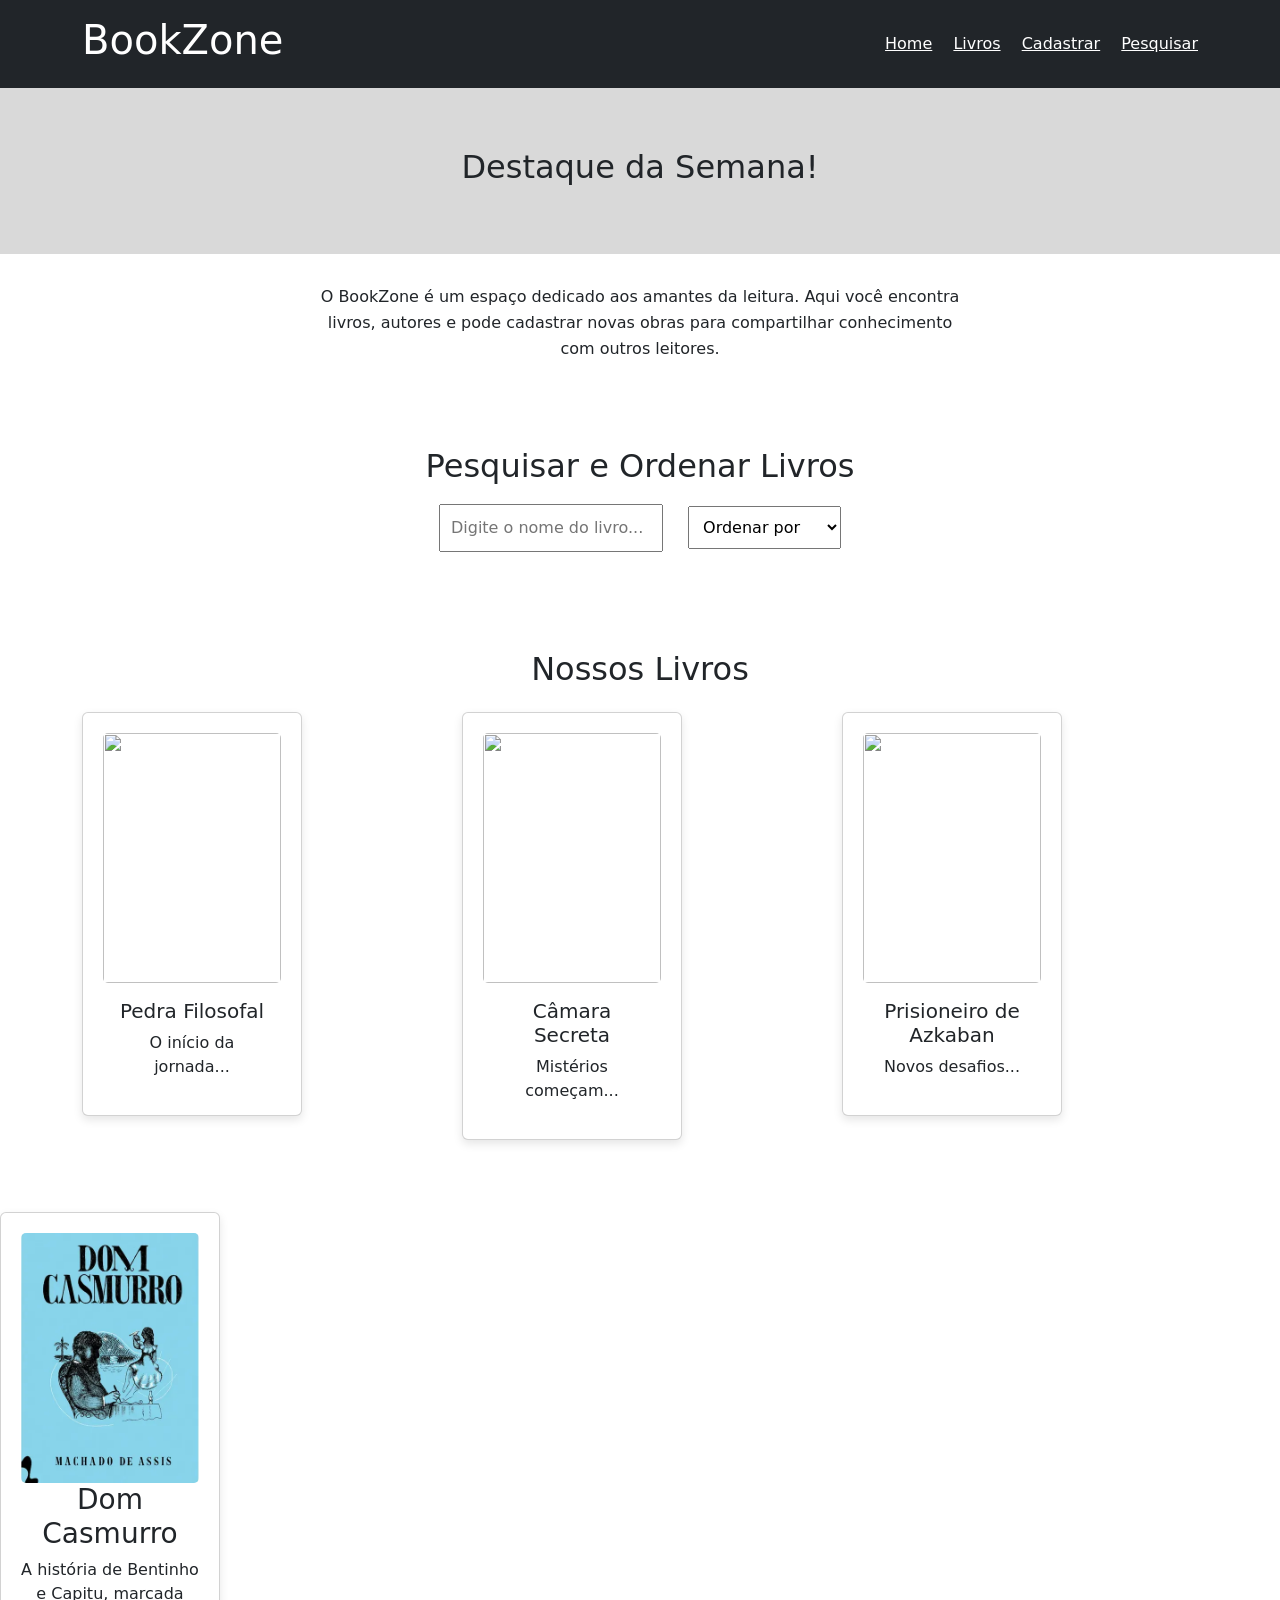
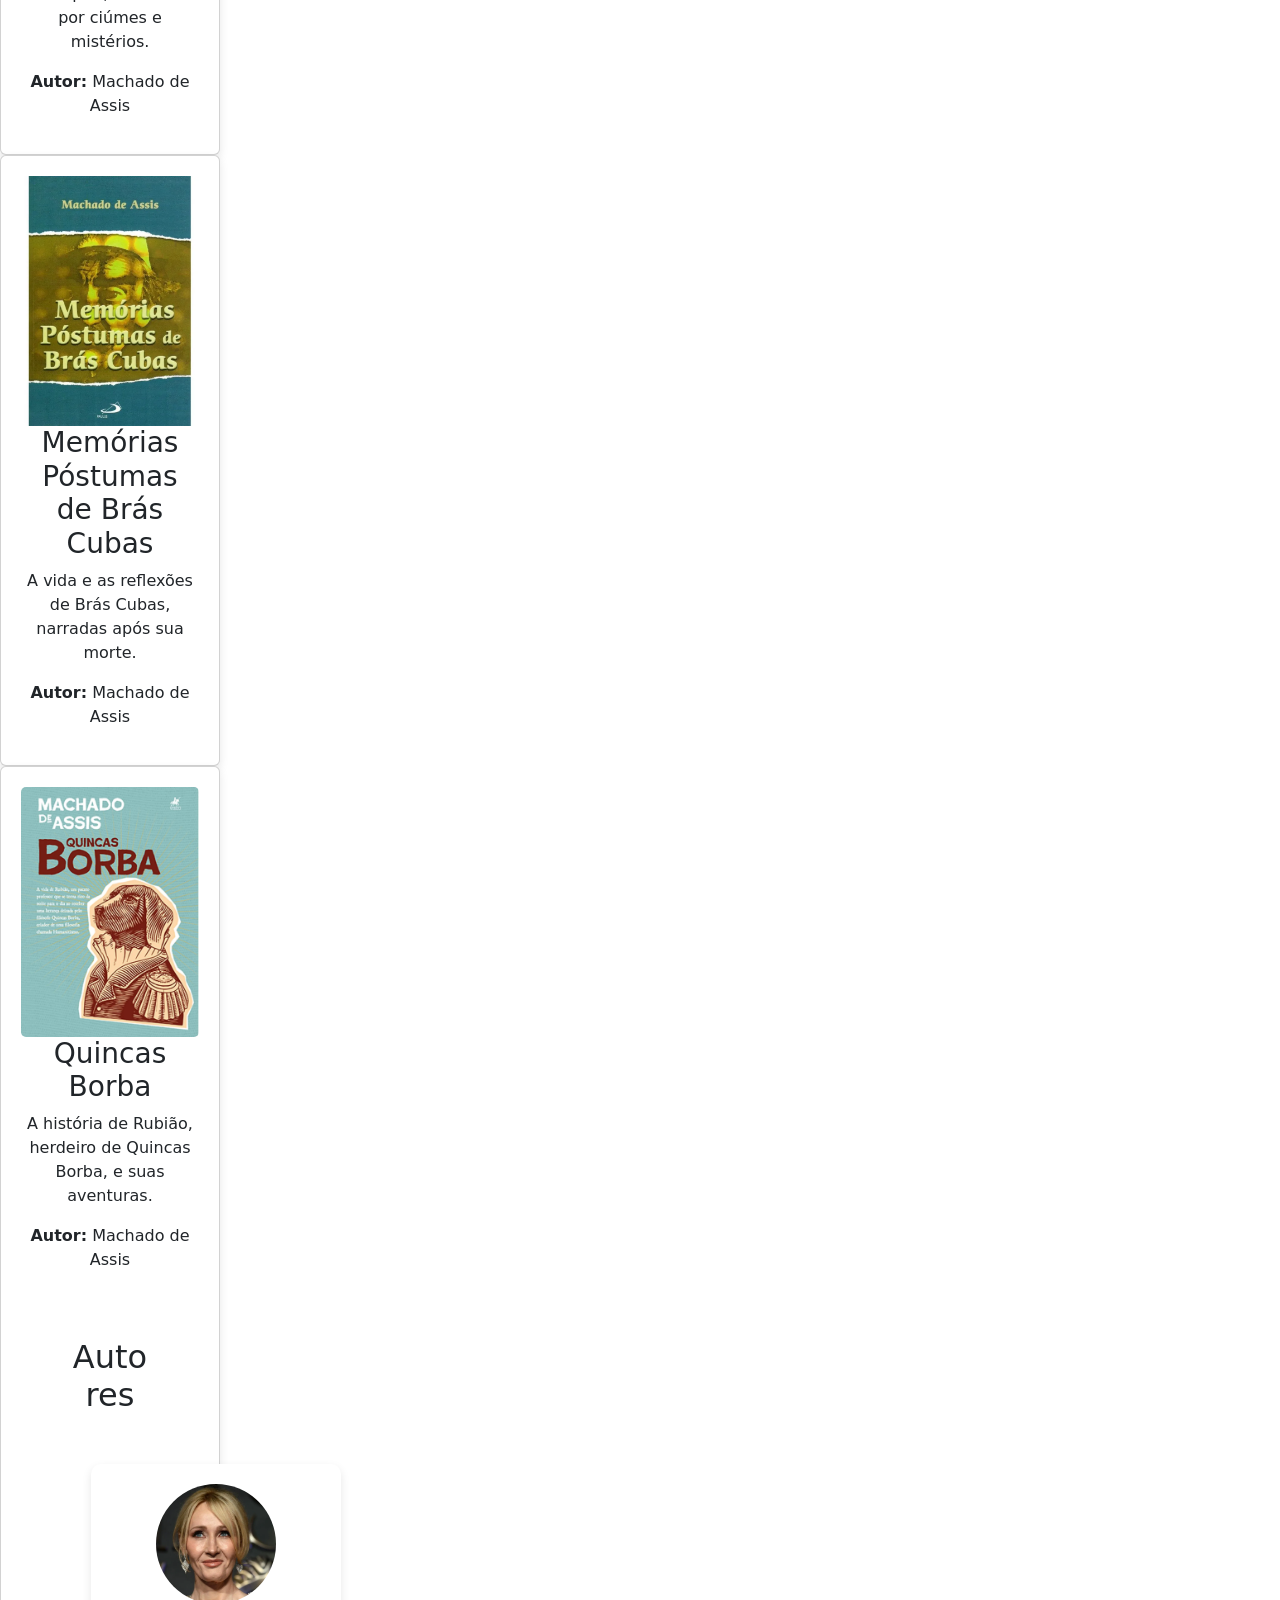
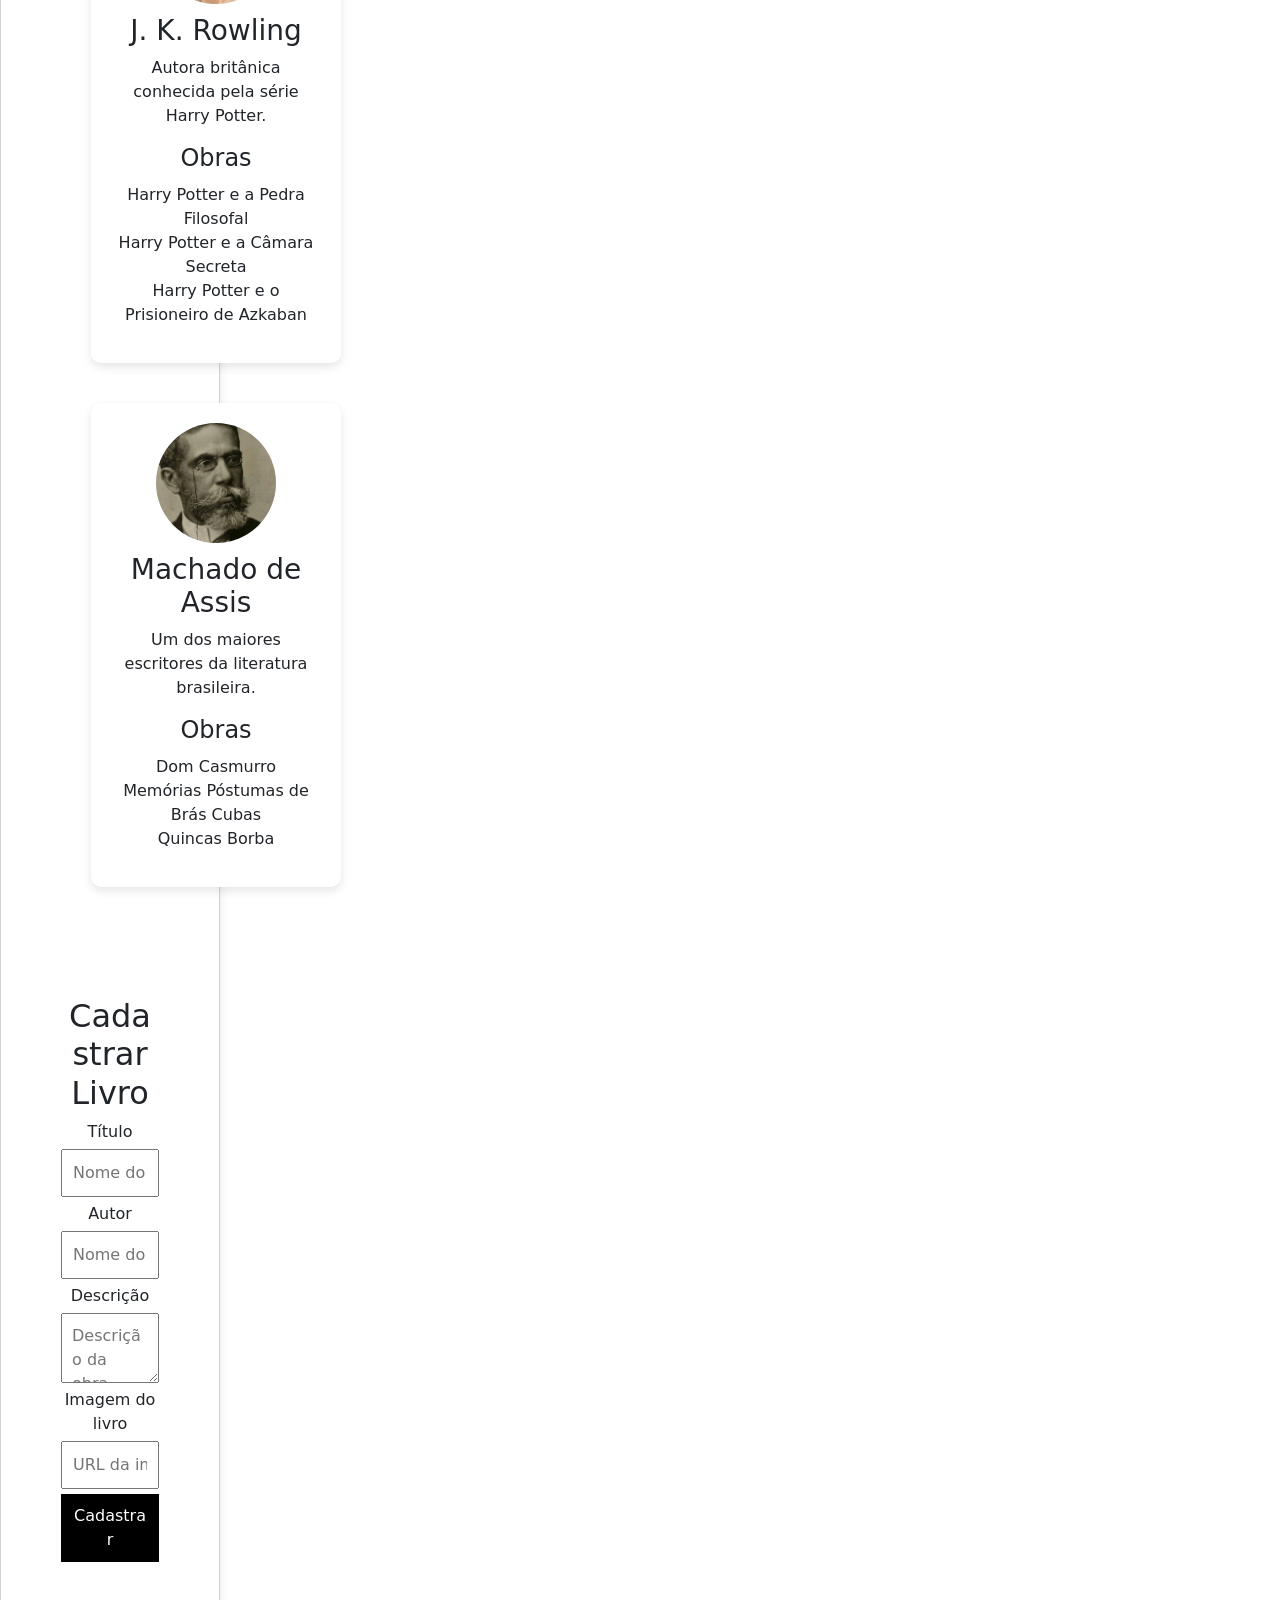
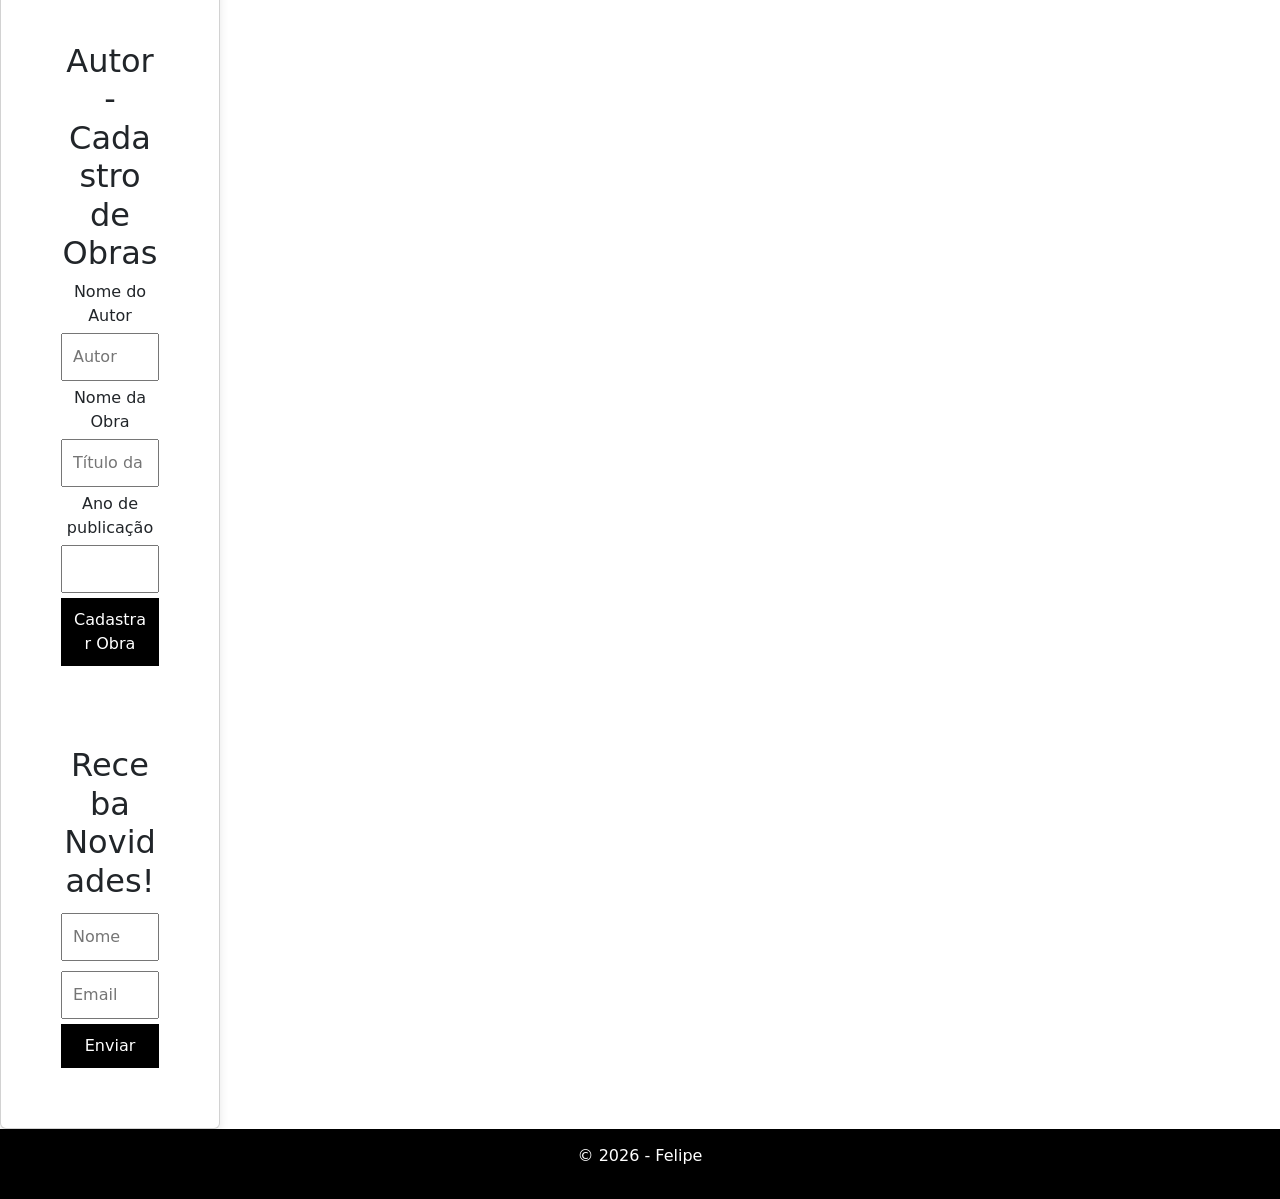
==== public/index.html @ 8b29933b "Versão responsiva com Bootstrap" ====
<!DOCTYPE html>
<html lang="pt-br">

<head>
    <meta charset="UTF-8">
    <meta name="viewport" content="width=device-width, initial-scale=1.0">
    <title>BookZone</title>

    <link rel="stylesheet" href="style.css">
    
</head>
    <link href="https://cdn.jsdelivr.net/npm/bootstrap@5.3.2/dist/css/bootstrap.min.css" rel="stylesheet">
<body>

    <header class="bg-dark text-white p-3">
        <div class="container d-flex justify-content-between align-items-center">
        <h1>BookZone</h1>

            <nav>
                <a href="#" class="text-white me-3">Home</a>
                <a href="#livros" class="text-white me-3">Livros</a>
                <a href="#cadastro" class="text-white me-3">Cadastrar</a>
                <a href="#pesquisa" class="text-white">Pesquisar</a>
            </nav>
        </div>
    </header>

    <main>

        <section class="banner">
            <h2>Destaque da Semana!</h2>
        </section>

        <section class="intro">
            <p>
            O BookZone é um espaço dedicado aos amantes da leitura.
            Aqui você encontra livros, autores e pode cadastrar novas obras
            para compartilhar conhecimento com outros leitores.
            </p>
        </section>


        <!-- PESQUISA E ORDENAÇÃO -->

        <section id="pesquisa" class="pesquisa">

            <h2>Pesquisar e Ordenar Livros</h2>

            <input type="text" placeholder="Digite o nome do livro...">

            <select>
                <option>Ordenar por</option>
                <option>Título</option>
                <option>Autor</option>
                <option>Mais recentes</option>
            </select>

        </section>


        <!-- LISTA DE LIVROS -->

        <section class="container my-5">
    <h2 class="text-center mb-4">Nossos Livros</h2>

    <div class="row">

        <div class="col-md-4 mb-4">
            <div class="card">
                <img src="img/apedrafilosofal.png" class="card-img-top">
                <div class="card-body">
                    <h5 class="card-title">Pedra Filosofal</h5>
                    <p class="card-text">O início da jornada...</p>
                </div>
            </div>
        </div>

        <div class="col-md-4 mb-4">
            <div class="card">
                <img src="img/camarasecreta.png" class="card-img-top">
                <div class="card-body">
                    <h5 class="card-title">Câmara Secreta</h5>
                    <p class="card-text">Mistérios começam...</p>
                </div>
            </div>
        </div>

        <div class="col-md-4 mb-4">
            <div class="card">
                <img src="img/prisioneiro.png" class="card-img-top">
                <div class="card-body">
            <h5 class="card-title">Prisioneiro de Azkaban</h5>
            <p class="card-text">Novos desafios...</p>
            </div>
        </div>
    </div>

</div>
</section>

            </article>

            <article class="card">

                <img src="domcasmurro.png" alt="Dom Casmurro">

                <h3>Dom Casmurro</h3>

                <p>
                    A história de Bentinho e Capitu, marcada por ciúmes e mistérios.
                </p>

                <p><strong>Autor:</strong> Machado de Assis</p>

            </article>

            <article class="card">

                <img src="memoriaspostumas.png" alt="Memórias Póstumas de Brás Cubas">

                <h3>Memórias Póstumas de Brás Cubas</h3>

                <p>
                    A vida e as reflexões de Brás Cubas, narradas após sua morte.
                </p>

                <p><strong>Autor:</strong> Machado de Assis</p>

            </article>

            <article class="card">

                <img src="quincasborba.png" alt="Quincas Borba">

                <h3>Quincas Borba</h3>

                <p>
                    A história de Rubião, herdeiro de Quincas Borba, e suas aventuras.
                </p>

                <p><strong>Autor:</strong> Machado de Assis</p>

        </section>

        <section id="autores" class="autores">

	<h2>Autores</h2>

	<div class="autor-card">

		<img src="j.-k.-rowling.png" alt="J. K. Rowling">

		<h3>J. K. Rowling</h3>

		<p>
			Autora britânica conhecida pela série Harry Potter.
		</p>

		<h4>Obras</h4>

		<ul>
			<li>Harry Potter e a Pedra Filosofal</li>
			<li>Harry Potter e a Câmara Secreta</li>
			<li>Harry Potter e o Prisioneiro de Azkaban</li>
		</ul>

	</div>


	<div class="autor-card">

		<img src="machadodeassis.png" alt="Machado de Assis">

		<h3>Machado de Assis</h3>

		<p>
			Um dos maiores escritores da literatura brasileira.
		</p>

		<h4>Obras</h4>

		<ul>
			<li>Dom Casmurro</li>
			<li>Memórias Póstumas de Brás Cubas</li>
			<li>Quincas Borba</li>
		</ul>

	</div>

</section>


        <!-- CADASTRO DE LIVRO -->

        <section id="cadastro" class="cadastro">

            <h2>Cadastrar Livro</h2>

            <form>

                <label>Título</label>
                <input type="text" placeholder="Nome do livro">

                <label>Autor</label>
                <input type="text" placeholder="Nome do autor">

                <label>Descrição</label>
                <textarea placeholder="Descrição da obra"></textarea>

                <label>Imagem do livro</label>
                <input type="text" placeholder="URL da imagem">

                <button type="submit">Cadastrar</button>

            </form>

        </section>


        <!-- AUTOR CADASTRAR OBRAS -->

        <section class="autor">

            <h2>Autor - Cadastro de Obras</h2>

            <form>

                <label>Nome do Autor</label>
                <input type="text" placeholder="Autor">

                <label>Nome da Obra</label>
                <input type="text" placeholder="Título da obra">

                <label>Ano de publicação</label>
                <input type="number">

                <button type="submit">Cadastrar Obra</button>

            </form>

        </section>


        <!-- NEWSLETTER -->

        <section class="formulario">

            <h2>Receba Novidades!</h2>

            <form>

                <input type="text" placeholder="Nome">

                <input type="email" placeholder="Email">

                <button type="submit">Enviar</button>

            </form>

        </section>

    </main>


    <footer class="footer">
        <p>© 2026 - Felipe</p>
    </footer>

    <script src="https://cdn.jsdelivr.net/npm/bootstrap@5.3.2/dist/js/bootstrap.bundle.min.js"></script>
</body>

</html>
---- public/style.css ----
/* RESET */

*{
    margin:0;
    padding:0;
    box-sizing:border-box;
}

/* BODY */

body{
    font-family: Arial, Helvetica, sans-serif;
    background:#f5f5f5;
}

/* HEADER */

.header{
    background:black;
    color:white;
    padding:20px 40px;

    display:flex;
    justify-content:space-between;
    align-items:center;
    flex-wrap:wrap;
}

.nav{
    display:flex;
}

.nav a{
    color:white;
    text-decoration:none;
    margin-left:20px;
    font-weight:bold;
}

.nav a:hover{
    color:gold;
}

/* BANNER */

.banner{
    background:#d9d9d9;
    padding:60px;
    text-align:center;
}

.intro{
    max-width:700px;
    margin:auto;
    padding:30px 20px;
    text-align:center;
    font-size:16px;
    line-height:1.6;
}

/* PESQUISA */

.pesquisa{
    padding:40px;
    text-align:center;
}

.pesquisa input,
.pesquisa select{
    padding:10px;
    margin:10px;
}

/* LIVROS */

.titulo-livros{
    text-align:center;
    margin-top:40px;
}

.books{
    display:flex;
    justify-content:center;
    gap:40px;
    padding:40px;
    flex-wrap:wrap;
}

.card{
    background:white;
    padding:20px;
    width:220px;
    text-align:center;
    border-radius:10px;

    box-shadow:0 4px 10px rgba(0,0,0,0.1);
}

.card img{
    width:100%;
    height:250px;
    object-fit:cover;
    border-radius:5px;
}

/* AUTORES */

.autores{
    padding:50px;
    text-align:center;
}

.autores h2{
    margin-bottom:30px;
}

.autor-card{
    background:white;
    width:250px;
    padding:20px;
    margin:20px;
    display:inline-block;
    border-radius:10px;

    box-shadow:0 4px 10px rgba(0,0,0,0.1);
}

.autor-card img{
    width:120px;
    height:120px;
    border-radius:50%;
    object-fit:cover;
    margin-bottom:10px;
}

.autor-card ul{
    list-style:none;
    padding:0;
    margin-top:10px;
}

/* CADASTRO */

.cadastro{
    padding:40px;
}

.cadastro form{
    display:flex;
    flex-direction:column;
    max-width:400px;
    margin:auto;
}

.cadastro input,
.cadastro textarea{
    margin:5px 0;
    padding:10px;
}

/* AUTOR */

.autor{
    padding:40px;
}

.autor form{
    display:flex;
    flex-direction:column;
    max-width:400px;
    margin:auto;
}

.autor input{
    margin:5px 0;
    padding:10px;
}

/* NEWSLETTER */

.formulario{
    padding:40px;
}

.formulario form{
    display:flex;
    flex-direction:column;
    max-width:400px;
    margin:auto;
}

.formulario input{
    margin:5px 0;
    padding:10px;
}

/* BOTÕES */

button{
    margin-top:10px;
    padding:10px;
    background:black;
    color:white;
    border:none;
    cursor:pointer;
}

button:hover{
    background:#333;
}

/* FOOTER */

.footer{
    background:black;
    color:white;
    text-align:center;
    padding:15px;
}

/* RESPONSIVIDADE */

@media (max-width:768px){

/* HEADER */

.header{
    flex-direction:column;
    text-align:center;
}

.card{
    width:90%;
}

.nav{
    margin-top:10px;
    flex-direction:column;
}

.nav a{
    margin:10px 0;
}

/* LIVROS */

.books{
    flex-direction:column;
    align-items:center;
}

/* AUTORES */

.autor-card{
    display:block;
    margin:20px auto;
}

/* FORMULÁRIOS */

.cadastro form,
.autor form,
.formulario form{
    max-width:100%;
}

/* BANNER */

.banner{
    padding:40px 20px;
    font-size:20px;
}

.pesquisa input,
.pesquisa select{
    width:90%;
    max-width:400px;
}

}
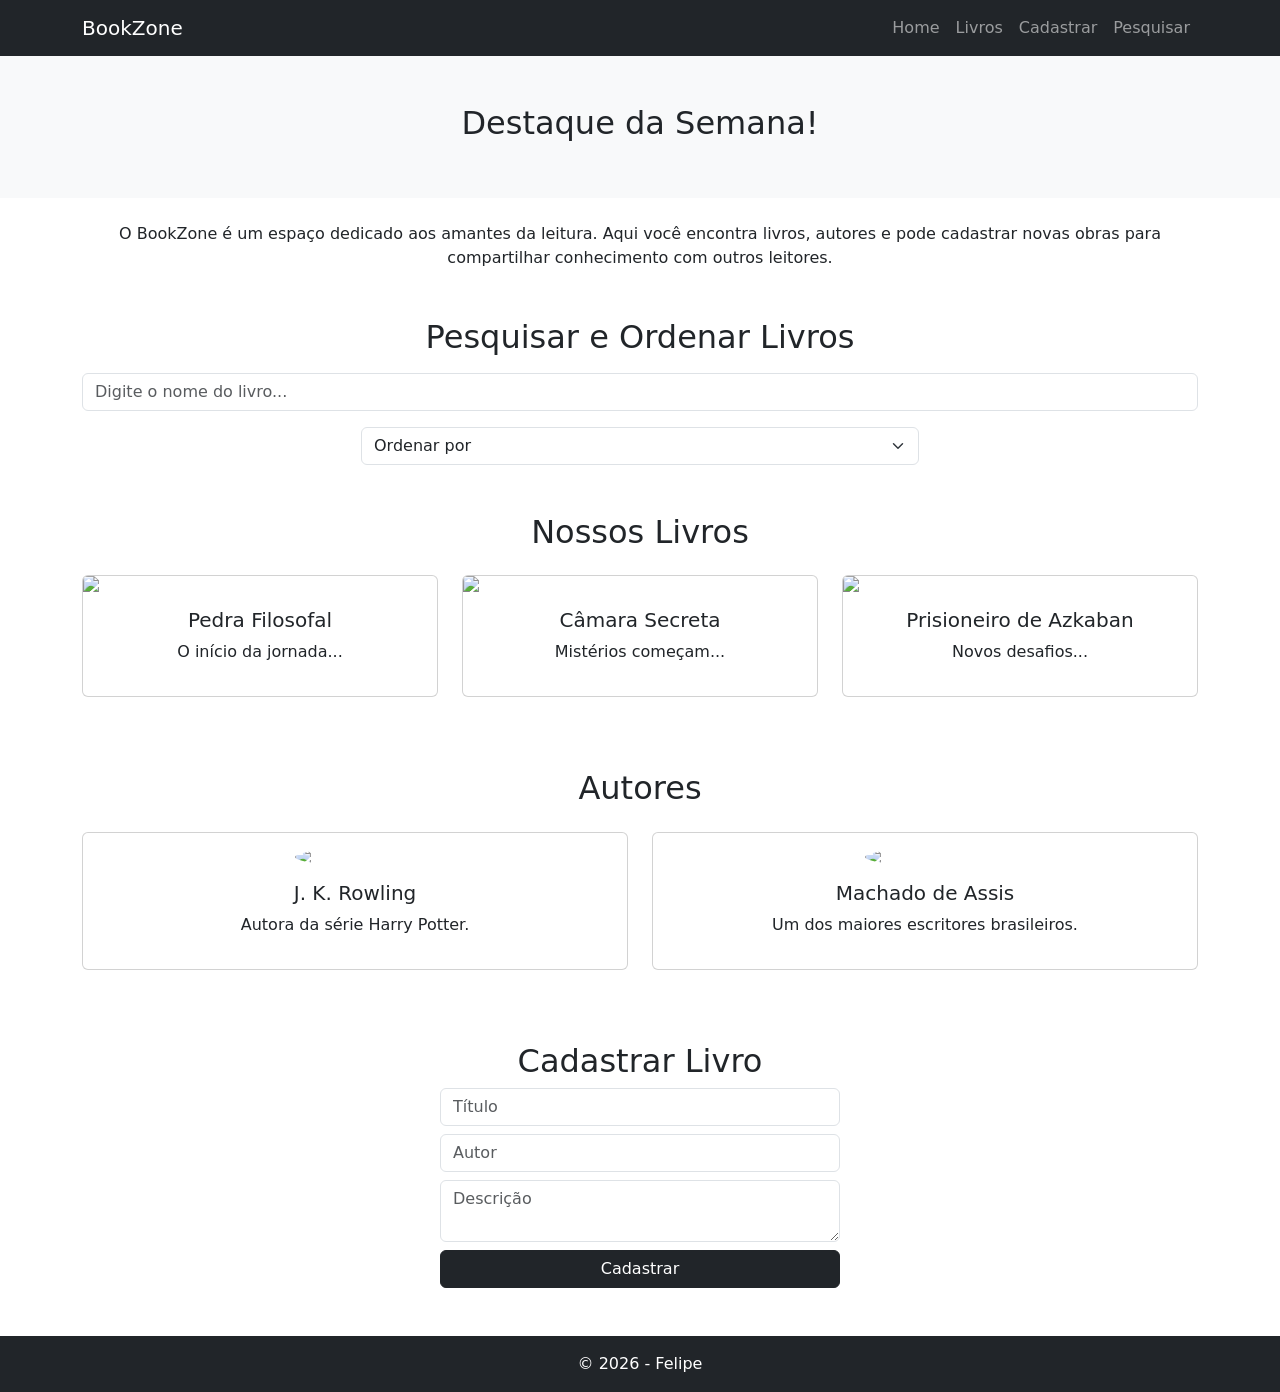
==== commit e4a697ef: "Refatoração para Bootstrap - versão responsiva v2.0" ====
--- a/public/index.html
+++ b/public/index.html
@@ -6,267 +6,146 @@
     <meta name="viewport" content="width=device-width, initial-scale=1.0">
     <title>BookZone</title>
 
-    <link rel="stylesheet" href="style.css">
-    
+    <link href="https://cdn.jsdelivr.net/npm/bootstrap@5.3.2/dist/css/bootstrap.min.css" rel="stylesheet">
 </head>
-    <link href="https://cdn.jsdelivr.net/npm/bootstrap@5.3.2/dist/css/bootstrap.min.css" rel="stylesheet">
+
 <body>
 
-    <header class="bg-dark text-white p-3">
-        <div class="container d-flex justify-content-between align-items-center">
-        <h1>BookZone</h1>
+<!-- HEADER RESPONSIVO -->
+<nav class="navbar navbar-expand-lg navbar-dark bg-dark">
+    <div class="container">
+        <a class="navbar-brand" href="#">BookZone</a>
 
-            <nav>
-                <a href="#" class="text-white me-3">Home</a>
-                <a href="#livros" class="text-white me-3">Livros</a>
-                <a href="#cadastro" class="text-white me-3">Cadastrar</a>
-                <a href="#pesquisa" class="text-white">Pesquisar</a>
-            </nav>
+        <!-- botão mobile -->
+        <button class="navbar-toggler" type="button" data-bs-toggle="collapse" data-bs-target="#menu">
+            <span class="navbar-toggler-icon"></span>
+        </button>
+
+        <div class="collapse navbar-collapse" id="menu">
+            <ul class="navbar-nav ms-auto">
+                <li class="nav-item"><a class="nav-link" href="#">Home</a></li>
+                <li class="nav-item"><a class="nav-link" href="#livros">Livros</a></li>
+                <li class="nav-item"><a class="nav-link" href="#cadastro">Cadastrar</a></li>
+                <li class="nav-item"><a class="nav-link" href="#pesquisa">Pesquisar</a></li>
+            </ul>
         </div>
-    </header>
+    </div>
+</nav>
 
-    <main>
+<main>
 
-        <section class="banner">
-            <h2>Destaque da Semana!</h2>
-        </section>
+<!-- BANNER -->
+<section class="bg-light text-center p-5">
+    <h2>Destaque da Semana!</h2>
+</section>
 
-        <section class="intro">
-            <p>
-            O BookZone é um espaço dedicado aos amantes da leitura.
-            Aqui você encontra livros, autores e pode cadastrar novas obras
-            para compartilhar conhecimento com outros leitores.
-            </p>
-        </section>
+<!-- INTRO -->
+<section class="container text-center my-4">
+    <p>
+        O BookZone é um espaço dedicado aos amantes da leitura.
+        Aqui você encontra livros, autores e pode cadastrar novas obras
+        para compartilhar conhecimento com outros leitores.
+    </p>
+</section>
 
+<!-- PESQUISA -->
+<section id="pesquisa" class="container text-center my-5">
+    <h2>Pesquisar e Ordenar Livros</h2>
 
-        <!-- PESQUISA E ORDENAÇÃO -->
+    <input class="form-control my-3" placeholder="Digite o nome do livro...">
 
-        <section id="pesquisa" class="pesquisa">
+    <select class="form-select w-50 mx-auto">
+        <option>Ordenar por</option>
+        <option>Título</option>
+        <option>Autor</option>
+        <option>Mais recentes</option>
+    </select>
+</section>
 
-            <h2>Pesquisar e Ordenar Livros</h2>
-
-            <input type="text" placeholder="Digite o nome do livro...">
-
-            <select>
-                <option>Ordenar por</option>
-                <option>Título</option>
-                <option>Autor</option>
-                <option>Mais recentes</option>
-            </select>
-
-        </section>
-
-
-        <!-- LISTA DE LIVROS -->
-
-        <section class="container my-5">
+<!-- LIVROS -->
+<section id="livros" class="container my-5">
     <h2 class="text-center mb-4">Nossos Livros</h2>
 
     <div class="row">
 
         <div class="col-md-4 mb-4">
-            <div class="card">
+            <div class="card h-100">
                 <img src="img/apedrafilosofal.png" class="card-img-top">
-                <div class="card-body">
-                    <h5 class="card-title">Pedra Filosofal</h5>
-                    <p class="card-text">O início da jornada...</p>
+                <div class="card-body text-center">
+                    <h5>Pedra Filosofal</h5>
+                    <p>O início da jornada...</p>
                 </div>
             </div>
         </div>
 
         <div class="col-md-4 mb-4">
-            <div class="card">
+            <div class="card h-100">
                 <img src="img/camarasecreta.png" class="card-img-top">
-                <div class="card-body">
-                    <h5 class="card-title">Câmara Secreta</h5>
-                    <p class="card-text">Mistérios começam...</p>
+                <div class="card-body text-center">
+                    <h5>Câmara Secreta</h5>
+                    <p>Mistérios começam...</p>
                 </div>
             </div>
         </div>
 
         <div class="col-md-4 mb-4">
-            <div class="card">
-                <img src="img/prisioneiro.png" class="card-img-top">
-                <div class="card-body">
-            <h5 class="card-title">Prisioneiro de Azkaban</h5>
-            <p class="card-text">Novos desafios...</p>
+            <div class="card h-100">
+                <img src="img/prisioneiroazkaban.png" class="card-img-top">
+                <div class="card-body text-center">
+                    <h5>Prisioneiro de Azkaban</h5>
+                    <p>Novos desafios...</p>
+                </div>
             </div>
         </div>
+
     </div>
-
-</div>
 </section>
 
-            </article>
+<!-- AUTORES -->
+<section class="container my-5">
+    <h2 class="text-center mb-4">Autores</h2>
 
-            <article class="card">
+    <div class="row">
 
-                <img src="domcasmurro.png" alt="Dom Casmurro">
+        <div class="col-md-6 mb-4">
+            <div class="card text-center p-3">
+                <img src="img/j.-k.-rowling.png" class="rounded-circle mx-auto mb-3" style="width:120px;">
+                <h5>J. K. Rowling</h5>
+                <p>Autora da série Harry Potter.</p>
+            </div>
+        </div>
 
-                <h3>Dom Casmurro</h3>
+        <div class="col-md-6 mb-4">
+            <div class="card text-center p-3">
+                <img src="img/machadodeassis.png" class="rounded-circle mx-auto mb-3" style="width:120px;">
+                <h5>Machado de Assis</h5>
+                <p>Um dos maiores escritores brasileiros.</p>
+            </div>
+        </div>
 
-                <p>
-                    A história de Bentinho e Capitu, marcada por ciúmes e mistérios.
-                </p>
-
-                <p><strong>Autor:</strong> Machado de Assis</p>
-
-            </article>
-
-            <article class="card">
-
-                <img src="memoriaspostumas.png" alt="Memórias Póstumas de Brás Cubas">
-
-                <h3>Memórias Póstumas de Brás Cubas</h3>
-
-                <p>
-                    A vida e as reflexões de Brás Cubas, narradas após sua morte.
-                </p>
-
-                <p><strong>Autor:</strong> Machado de Assis</p>
-
-            </article>
-
-            <article class="card">
-
-                <img src="quincasborba.png" alt="Quincas Borba">
-
-                <h3>Quincas Borba</h3>
-
-                <p>
-                    A história de Rubião, herdeiro de Quincas Borba, e suas aventuras.
-                </p>
-
-                <p><strong>Autor:</strong> Machado de Assis</p>
-
-        </section>
-
-        <section id="autores" class="autores">
-
-	<h2>Autores</h2>
-
-	<div class="autor-card">
-
-		<img src="j.-k.-rowling.png" alt="J. K. Rowling">
-
-		<h3>J. K. Rowling</h3>
-
-		<p>
-			Autora britânica conhecida pela série Harry Potter.
-		</p>
-
-		<h4>Obras</h4>
-
-		<ul>
-			<li>Harry Potter e a Pedra Filosofal</li>
-			<li>Harry Potter e a Câmara Secreta</li>
-			<li>Harry Potter e o Prisioneiro de Azkaban</li>
-		</ul>
-
-	</div>
-
-
-	<div class="autor-card">
-
-		<img src="machadodeassis.png" alt="Machado de Assis">
-
-		<h3>Machado de Assis</h3>
-
-		<p>
-			Um dos maiores escritores da literatura brasileira.
-		</p>
-
-		<h4>Obras</h4>
-
-		<ul>
-			<li>Dom Casmurro</li>
-			<li>Memórias Póstumas de Brás Cubas</li>
-			<li>Quincas Borba</li>
-		</ul>
-
-	</div>
-
+    </div>
 </section>
 
+<!-- CADASTRO -->
+<section id="cadastro" class="container my-5">
+    <h2 class="text-center">Cadastrar Livro</h2>
 
-        <!-- CADASTRO DE LIVRO -->
+    <form class="mx-auto" style="max-width:400px;">
+        <input class="form-control my-2" placeholder="Título">
+        <input class="form-control my-2" placeholder="Autor">
+        <textarea class="form-control my-2" placeholder="Descrição"></textarea>
+        <button class="btn btn-dark w-100">Cadastrar</button>
+    </form>
+</section>
 
-        <section id="cadastro" class="cadastro">
+</main>
 
-            <h2>Cadastrar Livro</h2>
+<!-- FOOTER -->
+<footer class="bg-dark text-white text-center p-3">
+    © 2026 - Felipe
+</footer>
 
-            <form>
+<script src="https://cdn.jsdelivr.net/npm/bootstrap@5.3.2/dist/js/bootstrap.bundle.min.js"></script>
 
-                <label>Título</label>
-                <input type="text" placeholder="Nome do livro">
-
-                <label>Autor</label>
-                <input type="text" placeholder="Nome do autor">
-
-                <label>Descrição</label>
-                <textarea placeholder="Descrição da obra"></textarea>
-
-                <label>Imagem do livro</label>
-                <input type="text" placeholder="URL da imagem">
-
-                <button type="submit">Cadastrar</button>
-
-            </form>
-
-        </section>
-
-
-        <!-- AUTOR CADASTRAR OBRAS -->
-
-        <section class="autor">
-
-            <h2>Autor - Cadastro de Obras</h2>
-
-            <form>
-
-                <label>Nome do Autor</label>
-                <input type="text" placeholder="Autor">
-
-                <label>Nome da Obra</label>
-                <input type="text" placeholder="Título da obra">
-
-                <label>Ano de publicação</label>
-                <input type="number">
-
-                <button type="submit">Cadastrar Obra</button>
-
-            </form>
-
-        </section>
-
-
-        <!-- NEWSLETTER -->
-
-        <section class="formulario">
-
-            <h2>Receba Novidades!</h2>
-
-            <form>
-
-                <input type="text" placeholder="Nome">
-
-                <input type="email" placeholder="Email">
-
-                <button type="submit">Enviar</button>
-
-            </form>
-
-        </section>
-
-    </main>
-
-
-    <footer class="footer">
-        <p>© 2026 - Felipe</p>
-    </footer>
-
-    <script src="https://cdn.jsdelivr.net/npm/bootstrap@5.3.2/dist/js/bootstrap.bundle.min.js"></script>
 </body>
-
 </html>
